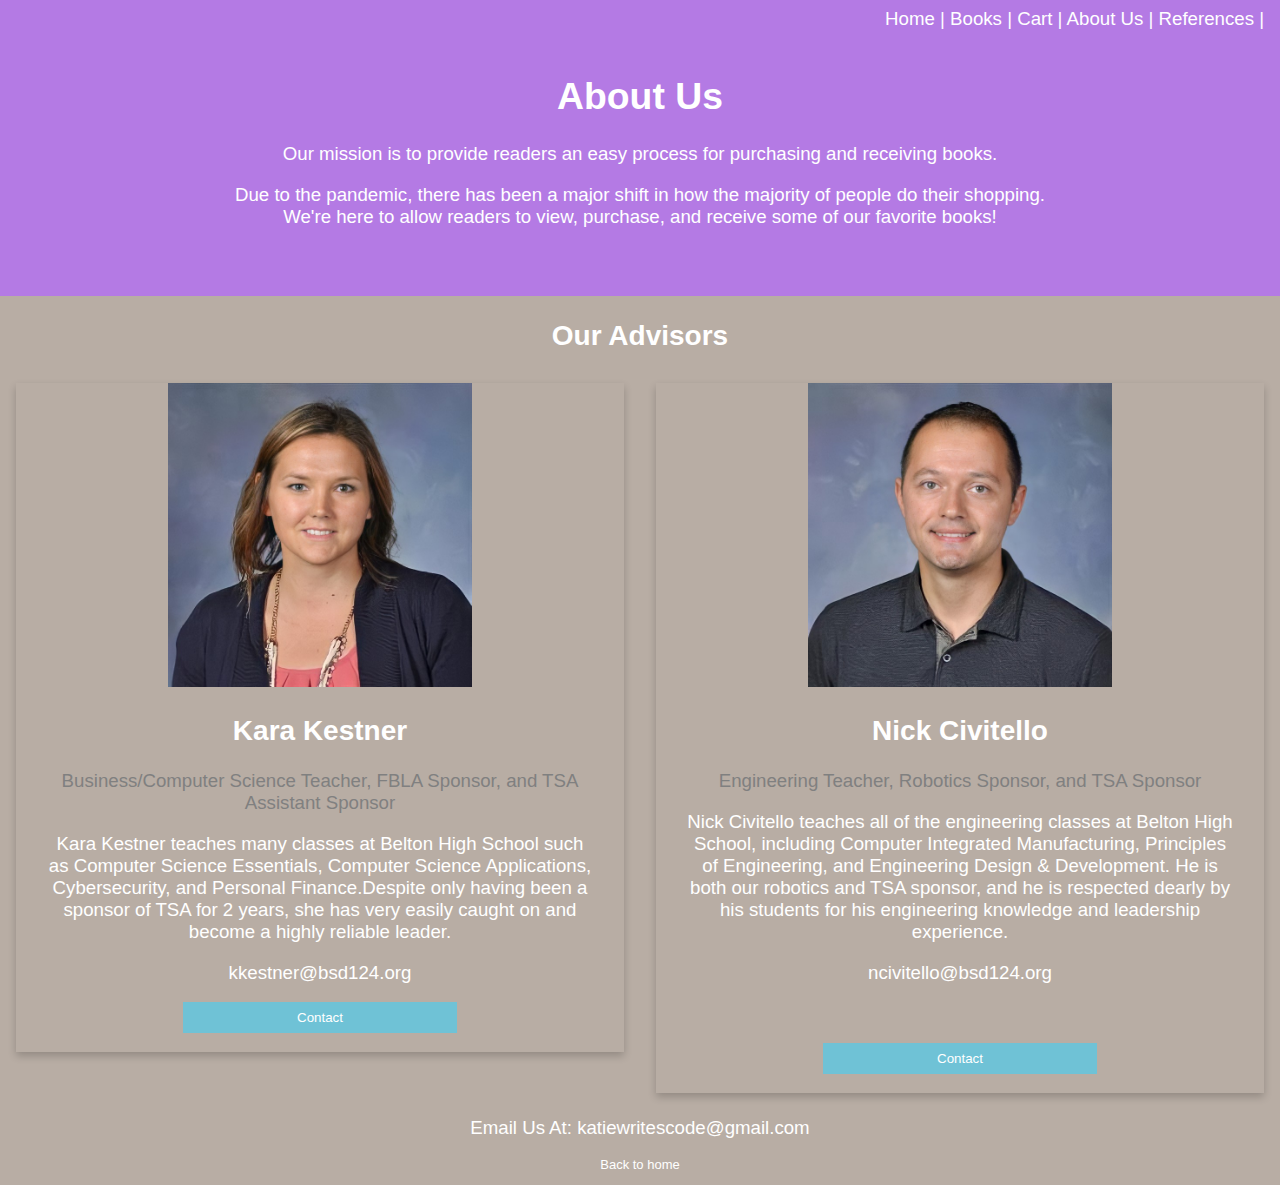
==== AboutUs.html @ bc301acf "Add files via upload" ====
<!DOCTYPE HTML>
<html>
<head>
<meta charset="utf-8" />
<title>About Us</title>
<link rel="stylesheet" type="text/css" href="style.css" />

    <!-- Navigation Bar -->
    <div class="container">
      <div class="bottom-left"></div>
      <div class="top-left"></div>
      <div class="top-right"><a href="index.html">Home | </a><a href="Books.html"> Books |</a><a href="Cart.html"> Cart |</a><a href="AboutUs.html"> About Us |</a> <a href="references.html">References |</a></div>
      <div class="bottom-right"></div>
      <div class="home-section">
       </div>
       </div>
       </head>
<body>

<div class="about-section">
    <h1>About Us</h1>
    <p>Our mission is to provide readers an easy process for purchasing and receiving books.</p>
    <p>Due to the pandemic, there has been a major shift in how the majority of people do their shopping.<br> We're here to allow readers to view, purchase, and receive some of our favorite books!</p>
  </div>
  
  <h2 style="text-align:center">Our Advisors</h2>
  <div class="row">
    
    <div class="column">
      <div class="card">
        <img src="kestner.jpg" alt="Kestner" style="width:50%"class="center">
        <div class="container">
          <h2>Kara Kestner</h2>
          <p class="title">Business/Computer Science Teacher, FBLA Sponsor, and TSA Assistant Sponsor</p>
          <p>Kara Kestner teaches many classes at Belton High School such as Computer Science Essentials, Computer Science Applications, Cybersecurity, and Personal Finance.Despite only having been a sponsor of TSA for 2 years, she has very easily caught on and become a highly reliable leader.</p>
          <p>kkestner@bsd124.org</p>
          <p><button class="button">Contact</button></p>
        </div>
      </div>
    </div>
  
    <div class="column">
      <div class="card">
        <img src="civ.jpg" alt="Civitello" style="width:50%"class="center">
        <div class="container">
          <h2>Nick Civitello</h2>
          <p class="title">Engineering Teacher, Robotics Sponsor, and TSA Sponsor</p>
          <p>Nick Civitello teaches all of the engineering classes at Belton High School, including Computer Integrated Manufacturing, Principles of Engineering, and Engineering Design & Development. He is both our robotics and TSA sponsor, and he is respected dearly by his students for his engineering knowledge and leadership experience. </p>
          <p>ncivitello@bsd124.org</p>
          &nbsp
          <p><button class="button">Contact</button></p>
        </div>
      </div>
    </div>
  
    <p>Email Us At: <a href="mailto:katiewritescode@gmail.com">katiewritescode@gmail.com</p></a>
    <p style="font-size: small; text-align: center"><a href="index.html">Back to home</a></p>

    
</body>
</html>
---- style.css ----
body {font-family:"Trebuchet MS", Helvetica, sans-serif;
   font-size: 14pt;
   background-color: #b8ada4;}
  
p {margin-left: 10pt;
   margin-right: 10pt;
   text-align: center;
   color: rgb(255, 255, 255);
   }

h1 {text-align:center;
   }

h2 {text-align:center;
    color: rgb(255, 255, 255);
   }

h3 {text-align:center;
   }
 

   /*Links*/
a {text-decoration: none;
   color: rgb(255, 255, 255);
  }
 
img {max-width: 100vw;
   max-height: 100vh;
   width:auto;
   }
 

   /* Container holding the image and the text */
.container {
   position: relative;
   text-align: center;
   color: rgb(255, 255, 255);
 }
 
 /* Bottom left text */
 .bottom-left {
   position: absolute;
   bottom: 8px;
   left: 16px;
 }
 
 /* Top left text */
 .top-left {
   position: absolute;
   top: 8px;
   left: 16px;
 }
 
 /* Top right text */
 .top-right {
   position: absolute;
   top: 8px;
   right: 16px;
 }
 
 /* Bottom right text */
 .bottom-right {
   position: absolute;
   bottom: 8px;
   right: 16px;
 }
 
 /* Centered text */
 .centered {
   position: absolute;
   top: 50%;
   left: 50%;
   transform: translate(-50%, -50%);
 }

   html, body {
      height: 100%;
      margin: 0;
      padding: 0;
      box-sizing: border-box;
  }


table   {width:65%;
   margin-left:auto;
   margin-right:auto;
   border-color:#332d2d;
   border-style:ridge;
   border-width:10px;}
 
.menu {text-align:center;
   width:60%;}
 
.menuicon   {width:23%;}
 
.menupipe   {width:1%;}
 
th      {color:white;
   background-color:rgb(111, 194, 214)}
 
tr.stripe   {background-color:#d8d8ce;}
 
td.bolder   {font-weight:bold;}
 
caption     {caption-side: bottom;
       font-style: serif;}
       

/*About Us Page*/
*, *:before, *:after {
box-sizing: inherit;
       }

.column {
         float: left;
         width: 50%;
         margin-bottom: 16px;
         padding: 0 8px;
       }

@media screen and (max-width: 650px) {
         .column {
           width: 100%;
           display: block;
         }
       }
       
.card {
         box-shadow: 0 4px 8px 0 rgba(0, 0, 0, 0.2);
         margin: 8px;
       }
       
.about-section {
         padding: 50px;
         text-align: center;
         background-color: rgb(180, 122, 228);
         color: rgb(255, 255, 255);
       }

.reference-section{
  padding: 50px;
  text-align: center;
  background-color: rgb(214, 163, 86);
  color: rgb(255, 255, 255);

}
.firstcart-section {
  padding: 50px;
  text-align: center;
  background-color: rgb(127, 196, 118);
  color: rgb(255, 255, 255);
}

.secondcart-section {
  padding: 50px;
  text-align: center;
  background-color: rgb(187, 216, 107);
  color: rgb(255, 255, 255);
}

       
       /*About Us Page*/
.container {
         padding: 0 16px;
         color: rgb(249, 237, 253);
       }
       
.container::after, .row::after {
         content: "";
         clear: both;
         display: table;
       }
       
.title {
         color: grey;
       }
       
.button {
         border: none;
         outline: 0;
         display: inline-block;
         padding: 8px;
         color: white;
         background-color: rgb(111, 194, 214);
         text-align: center;
         cursor: pointer;
         width: 50%;
       }

  .btn {
        border: none;
        outline: 0;
        display: inline-block;
        padding: 8px;
        color: white;
        background-color: rgb(111, 194, 214);
        text-align: center;
        cursor: pointer;
        width: 10%;
  }
       
.button:hover,.btn:hover {
         background-color: rgb(207, 90, 198);
       }

div {
      text-align: center;
      }
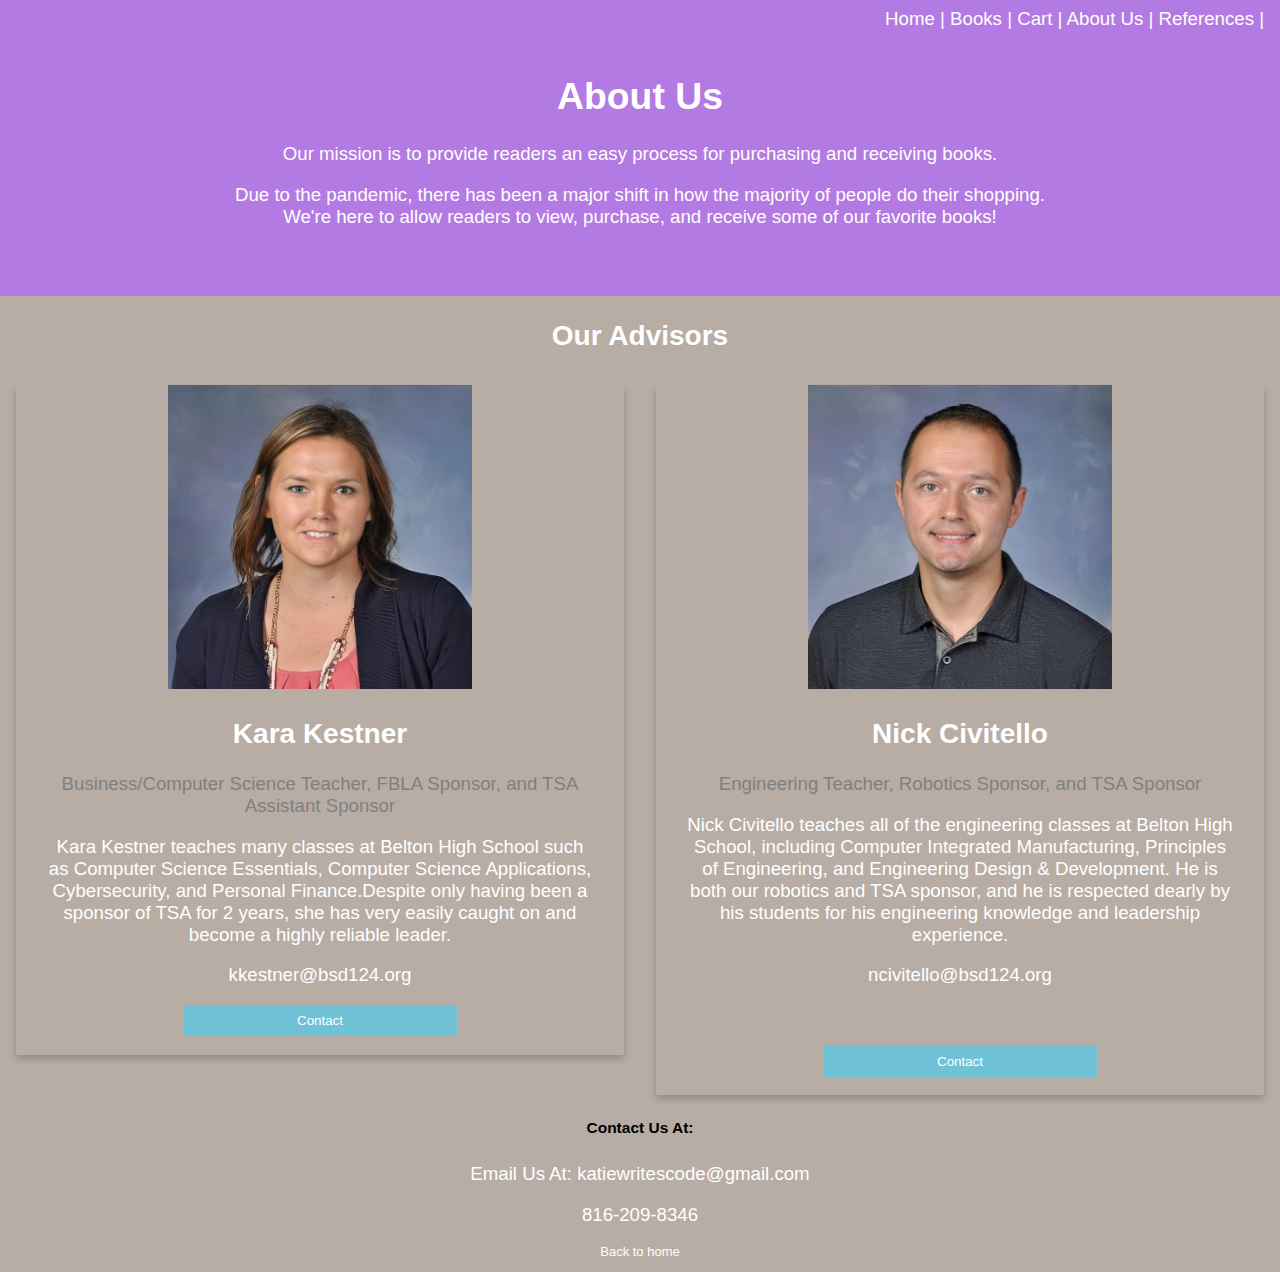
==== commit 023e50f9: "Update AboutUs.html" ====
--- a/AboutUs.html
+++ b/AboutUs.html
@@ -9,7 +9,7 @@
     <div class="container">
       <div class="bottom-left"></div>
       <div class="top-left"></div>
-      <div class="top-right"><a href="index.html">Home | </a><a href="Books.html"> Books |</a><a href="Cart.html"> Cart |</a><a href="AboutUs.html"> About Us |</a> <a href="references.html">References |</a></div>
+      <div class="top-right"><a href="index.html">Home | </a><a href="Books.html"> Books |</a><a href="Cart.html"> Cart |</a><a href="AboutUs.html"> About Us |</a> <a href="References.html">References |</a></div>
       <div class="bottom-right"></div>
       <div class="home-section">
        </div>
@@ -53,7 +53,9 @@
       </div>
     </div>
   
+      <h5>Contact Us At:</h5>
     <p>Email Us At: <a href="mailto:katiewritescode@gmail.com">katiewritescode@gmail.com</p></a>
+    <p>816-209-8346</p>
     <p style="font-size: small; text-align: center"><a href="index.html">Back to home</a></p>
 
     
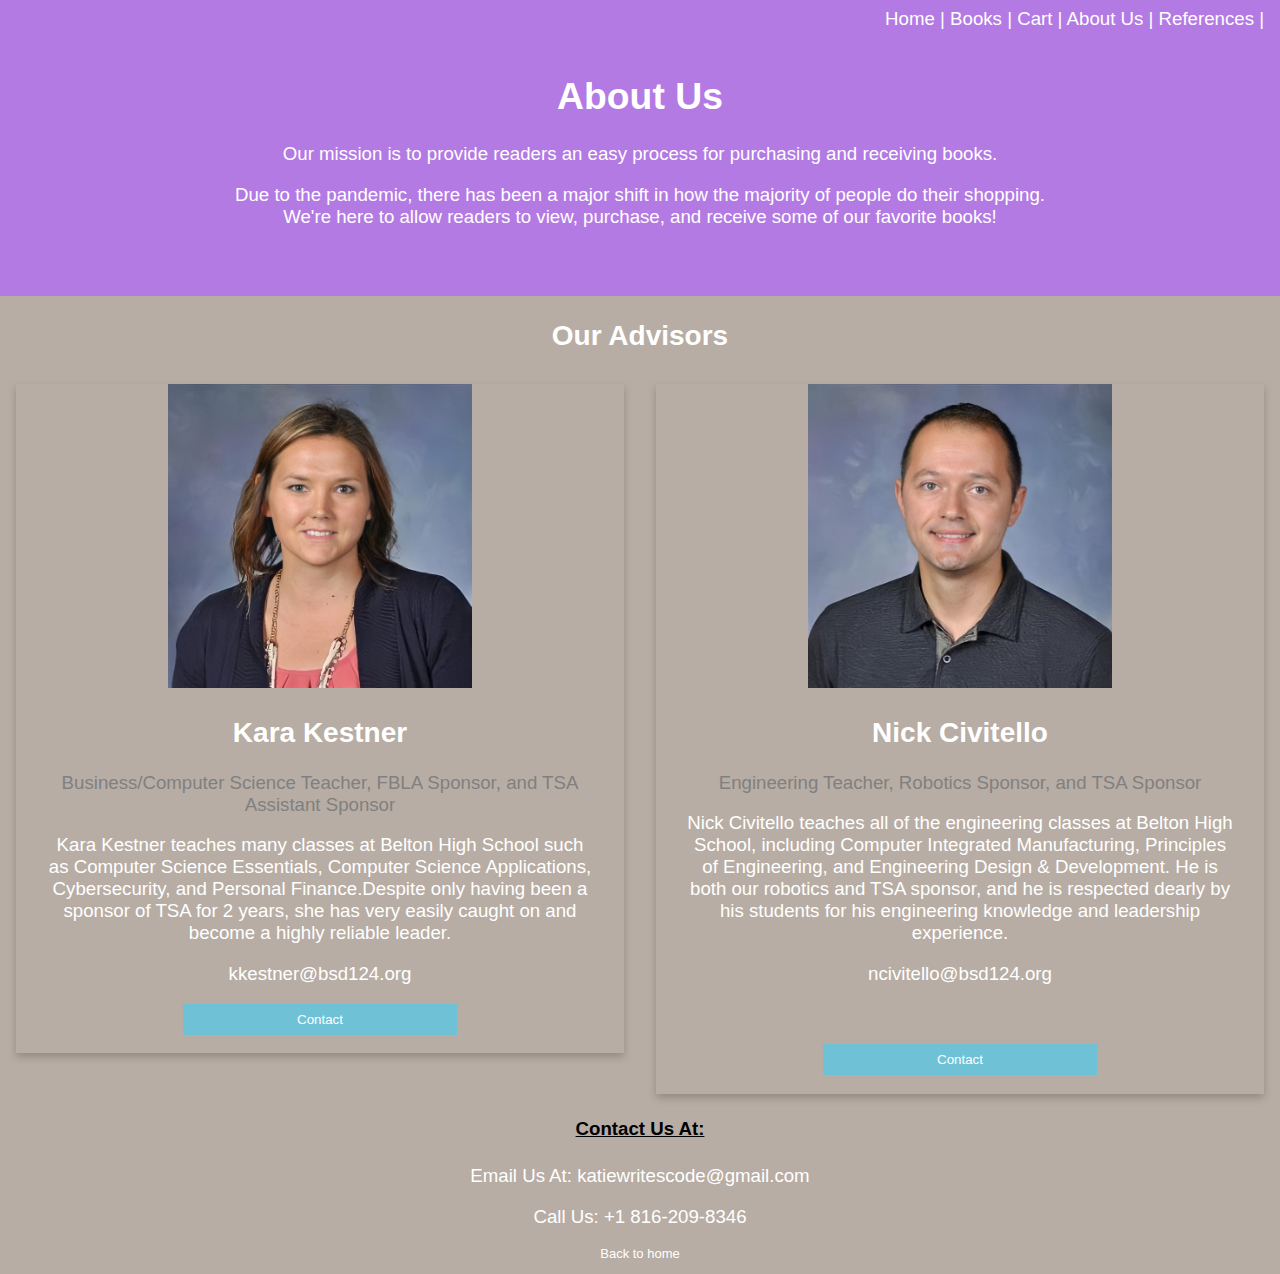
==== commit 24859326: "Update AboutUs.html" ====
--- a/AboutUs.html
+++ b/AboutUs.html
@@ -53,9 +53,9 @@
       </div>
     </div>
   
-      <h5>Contact Us At:</h5>
+      <u><h4>Contact Us At:</h4></u>
     <p>Email Us At: <a href="mailto:katiewritescode@gmail.com">katiewritescode@gmail.com</p></a>
-    <p>816-209-8346</p>
+    <p>Call Us: +1 816-209-8346</p>
     <p style="font-size: small; text-align: center"><a href="index.html">Back to home</a></p>
 
     
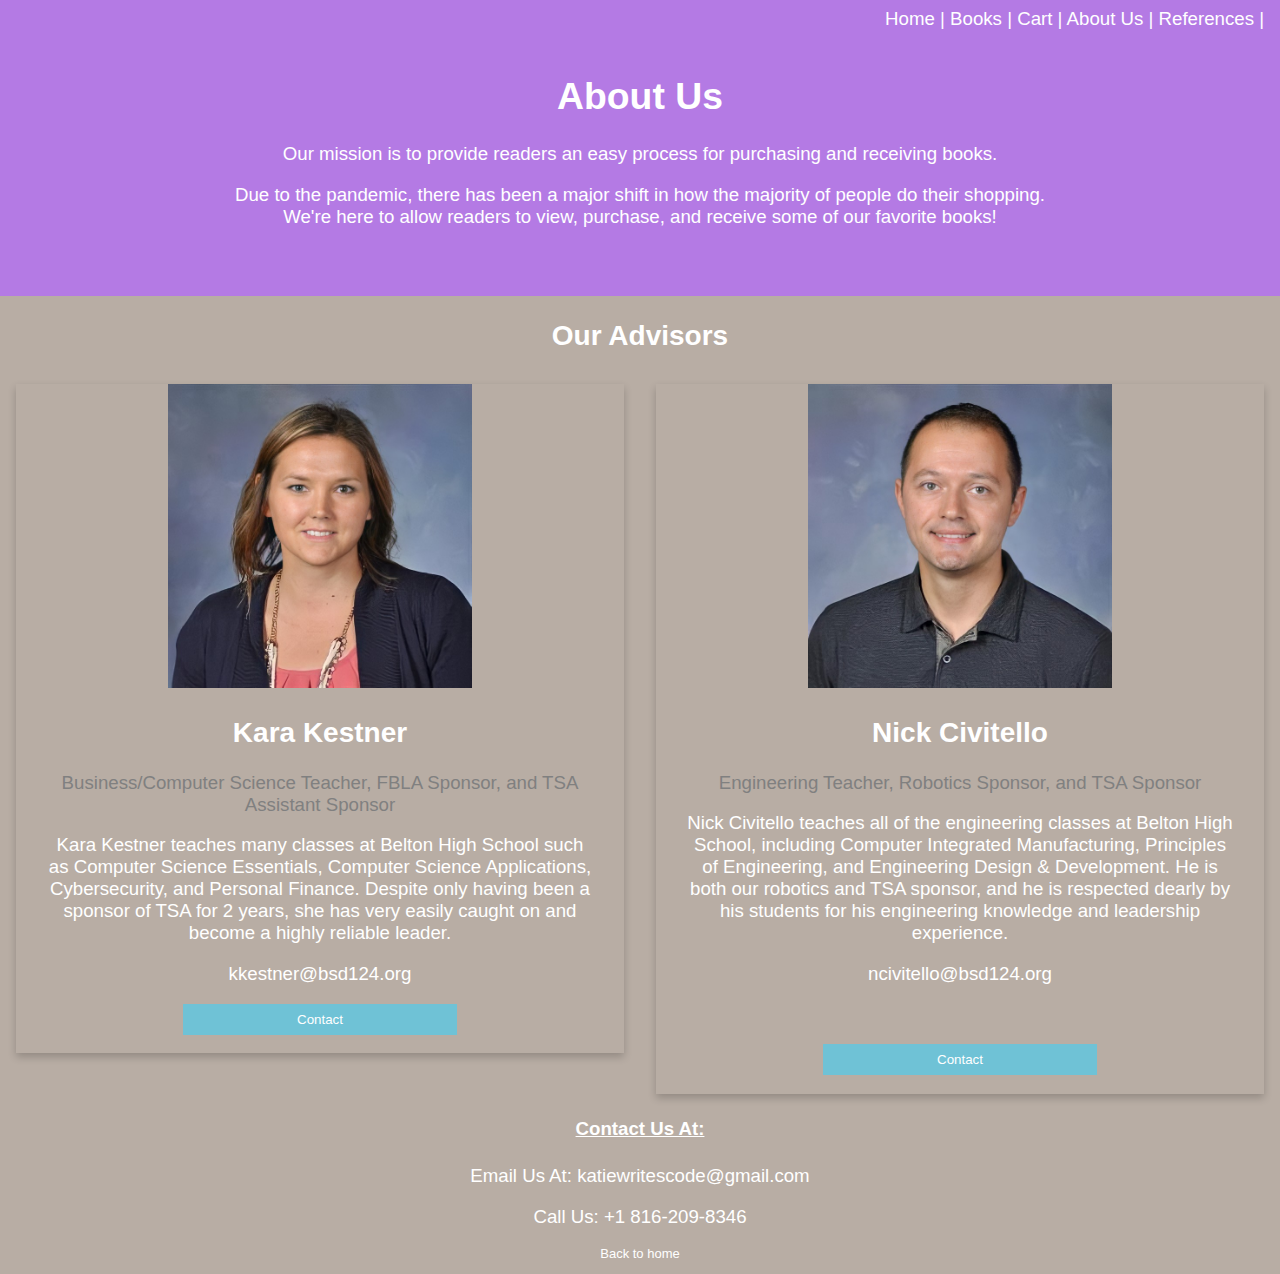
==== commit e1cd5bec: "Update AboutUs.html" ====
--- a/AboutUs.html
+++ b/AboutUs.html
@@ -32,7 +32,7 @@
         <div class="container">
           <h2>Kara Kestner</h2>
           <p class="title">Business/Computer Science Teacher, FBLA Sponsor, and TSA Assistant Sponsor</p>
-          <p>Kara Kestner teaches many classes at Belton High School such as Computer Science Essentials, Computer Science Applications, Cybersecurity, and Personal Finance.Despite only having been a sponsor of TSA for 2 years, she has very easily caught on and become a highly reliable leader.</p>
+          <p>Kara Kestner teaches many classes at Belton High School such as Computer Science Essentials, Computer Science Applications, Cybersecurity, and Personal Finance. Despite only having been a sponsor of TSA for 2 years, she has very easily caught on and become a highly reliable leader.</p>
           <p>kkestner@bsd124.org</p>
           <p><button class="button">Contact</button></p>
         </div>
--- a/style.css
+++ b/style.css
@@ -18,7 +18,13 @@
 h3 {text-align:center;
    }
  
-
+h4 {text-align:center;
+  color: rgb(255, 255, 255);
+   }
+
+u {color: rgb(255, 255, 255);
+}
+   
    /*Links*/
 a {text-decoration: none;
    color: rgb(255, 255, 255);
@@ -205,4 +211,4 @@
 
 div {
       text-align: center;
-      }+      }
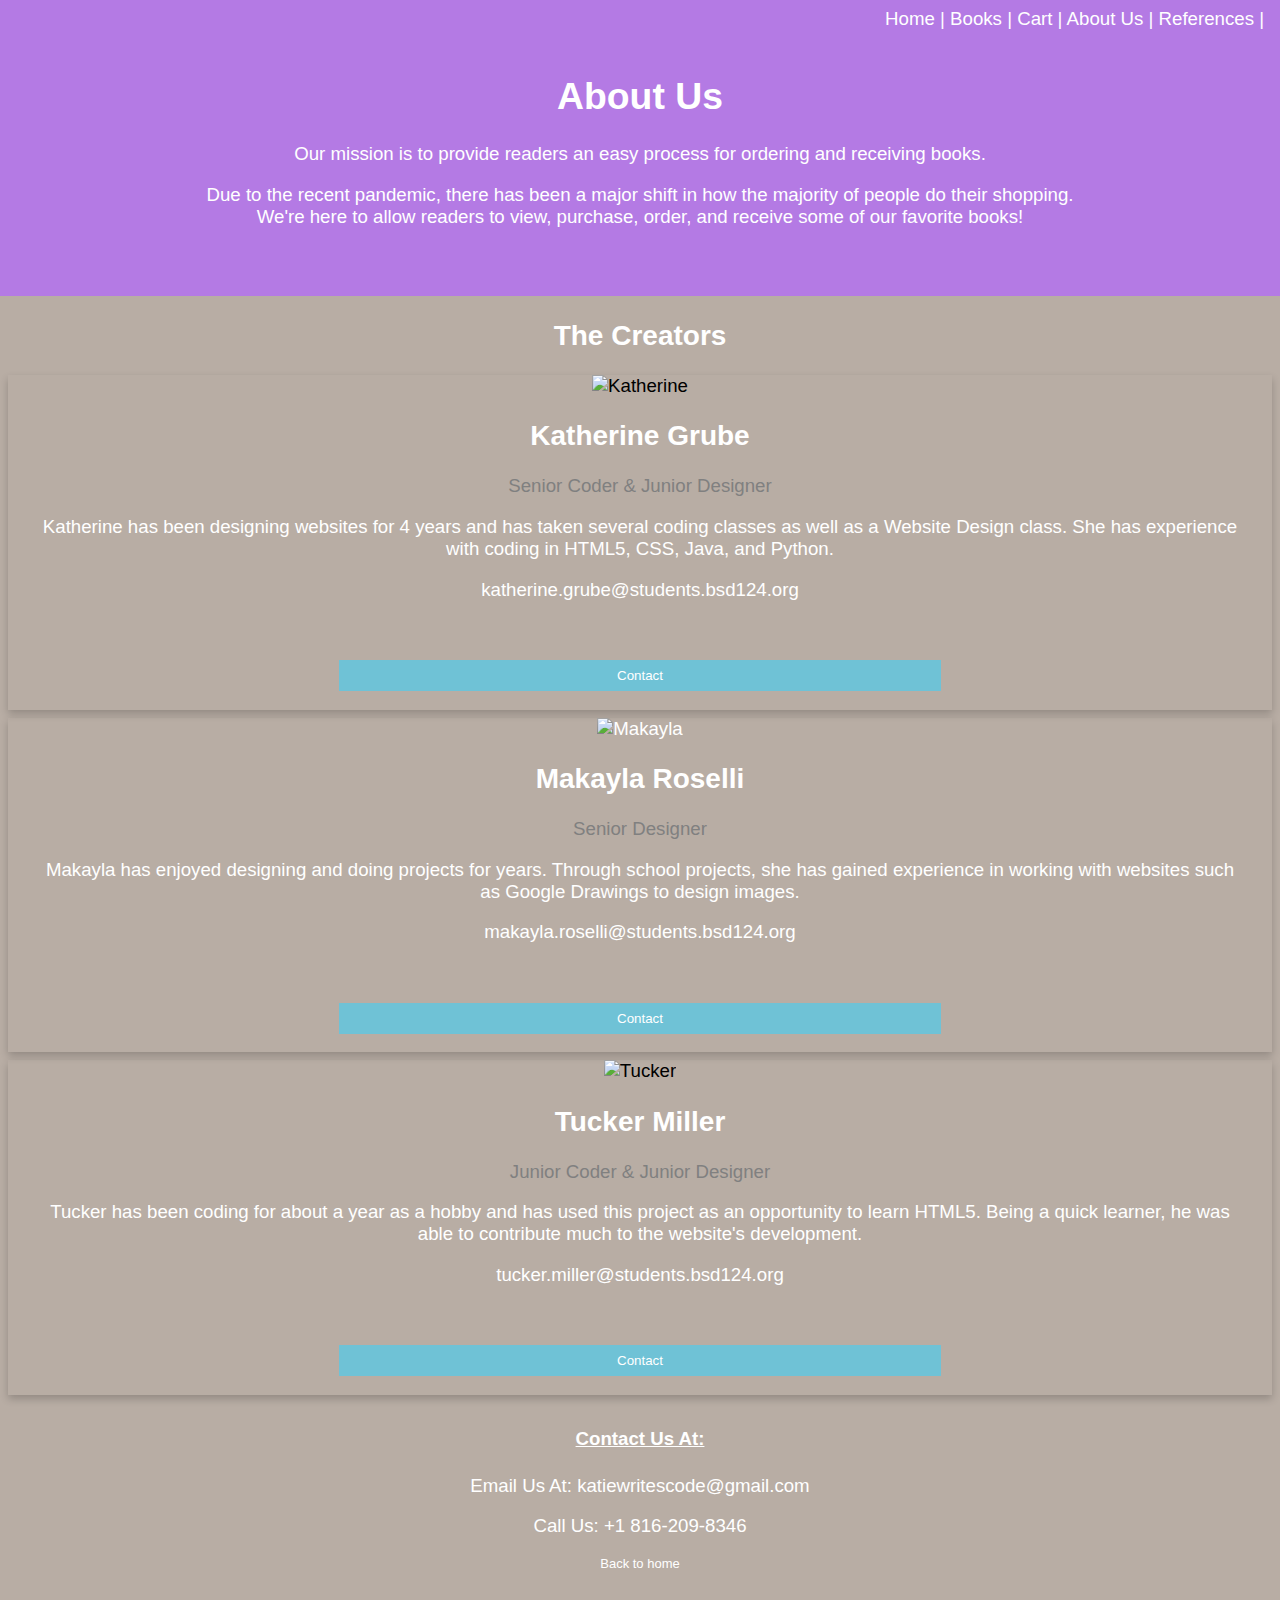
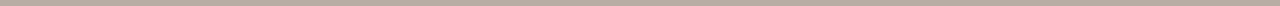
==== commit ed76dd79: "Update AboutUs.html" ====
--- a/AboutUs.html
+++ b/AboutUs.html
@@ -19,45 +19,69 @@
 
 <div class="about-section">
     <h1>About Us</h1>
-    <p>Our mission is to provide readers an easy process for purchasing and receiving books.</p>
-    <p>Due to the pandemic, there has been a major shift in how the majority of people do their shopping.<br> We're here to allow readers to view, purchase, and receive some of our favorite books!</p>
+    <p>Our mission is to provide readers an easy process for ordering and receiving books.</p>
+    <p>Due to the recent pandemic, there has been a major shift in how the majority of people do their shopping.<br> We're here to allow readers to view, purchase, order, and receive some of our favorite books!</p>
   </div>
   
-  <h2 style="text-align:center">Our Advisors</h2>
+  <h2 style="text-align:center">The Creators</h2>
   <div class="row">
     
-    <div class="column">
+    <div class="column2">
       <div class="card">
-        <img src="kestner.jpg" alt="Kestner" style="width:50%"class="center">
+        <img src="katherine.png" alt="Katherine" style="width:33%"class="center">
         <div class="container">
-          <h2>Kara Kestner</h2>
-          <p class="title">Business/Computer Science Teacher, FBLA Sponsor, and TSA Assistant Sponsor</p>
-          <p>Kara Kestner teaches many classes at Belton High School such as Computer Science Essentials, Computer Science Applications, Cybersecurity, and Personal Finance. Despite only having been a sponsor of TSA for 2 years, she has very easily caught on and become a highly reliable leader.</p>
-          <p>kkestner@bsd124.org</p>
-          <p><button class="button">Contact</button></p>
+          <h2>Katherine Grube</h2>
+          <p class="title">Senior Coder & Junior Designer</p>
+          <p>Katherine has been designing websites for 4 years and has taken several coding classes as well as a Website Design class. She has experience with coding in HTML5, CSS, Java, and Python.</p>
+          <p>katherine.grube@students.bsd124.org</p>
+          &nbsp
+          <p><a href="mailto:katherine.grube@students.bsd124.org"><button class="button">Contact</button></p>
+          </div>
+      </div>
+      </div>
+  
+    <div class="column2">
+      <div class="card">
+        <img src="makayla.png" alt="Makayla" style="width:33%"class="center">
+        <div class="container">
+          <h2>Makayla Roselli</h2>
+          <p class="title">Senior Designer</p>
+          <p>Makayla has enjoyed designing and doing projects for years. Through school projects, she has gained experience in working with websites such as Google Drawings to design images.</p>
+          <p>makayla.roselli@students.bsd124.org</p>
+          &nbsp
+          <p><a href="mailto:makayla.roselli@students.bsd124.org"><button class="button">Contact</button></p></a>
         </div>
-      </div>
     </div>
-  
-    <div class="column">
+    </div>
+
+    <div class="column2">
       <div class="card">
-        <img src="civ.jpg" alt="Civitello" style="width:50%"class="center">
+        <img src="tucker.png" alt="Tucker" style="width:33%"class="center">
         <div class="container">
-          <h2>Nick Civitello</h2>
-          <p class="title">Engineering Teacher, Robotics Sponsor, and TSA Sponsor</p>
-          <p>Nick Civitello teaches all of the engineering classes at Belton High School, including Computer Integrated Manufacturing, Principles of Engineering, and Engineering Design & Development. He is both our robotics and TSA sponsor, and he is respected dearly by his students for his engineering knowledge and leadership experience. </p>
-          <p>ncivitello@bsd124.org</p>
+          <h2>Tucker Miller</h2>
+          <p class="title">Junior Coder & Junior Designer</p>
+          <p>Tucker has been coding for about a year as a hobby and has used this project as an opportunity to learn HTML5. Being a quick learner, he was able to contribute much to the website's development.</p>
+          <p>tucker.miller@students.bsd124.org</p>
           &nbsp
-          <p><button class="button">Contact</button></p>
+          <p><a href="mailto:tucker.miller@students.bsd124.org"><button class="button">Contact</button></p></a>
         </div>
-      </div>
     </div>
+    </div>
+    </div>
+
+
+
+
+
+
+
+
   
       <u><h4>Contact Us At:</h4></u>
     <p>Email Us At: <a href="mailto:katiewritescode@gmail.com">katiewritescode@gmail.com</p></a>
     <p>Call Us: +1 816-209-8346</p>
     <p style="font-size: small; text-align: center"><a href="index.html">Back to home</a></p>
-
+&nbsp
     
 </body>
 </html>
--- a/style.css
+++ b/style.css
@@ -10,6 +10,15 @@
 
 h1 {text-align:center;
    }
+
+.reply-name {
+  text-align:right;
+}
+
+.reply-text {
+  text-align:right;
+  font-size:small;
+}
 
 h2 {text-align:center;
     color: rgb(255, 255, 255);
@@ -192,6 +201,19 @@
          cursor: pointer;
          width: 50%;
        }
+
+.otherbutton {
+  border: none;
+  outline: 0;
+  display: inline-block;
+  background-color: #3498DB;
+  color: white;
+  padding: 16px;
+  font-size: 16px;
+  text-align: center;
+  cursor: pointer;
+  width: 40%;
+}
 
   .btn {
         border: none;
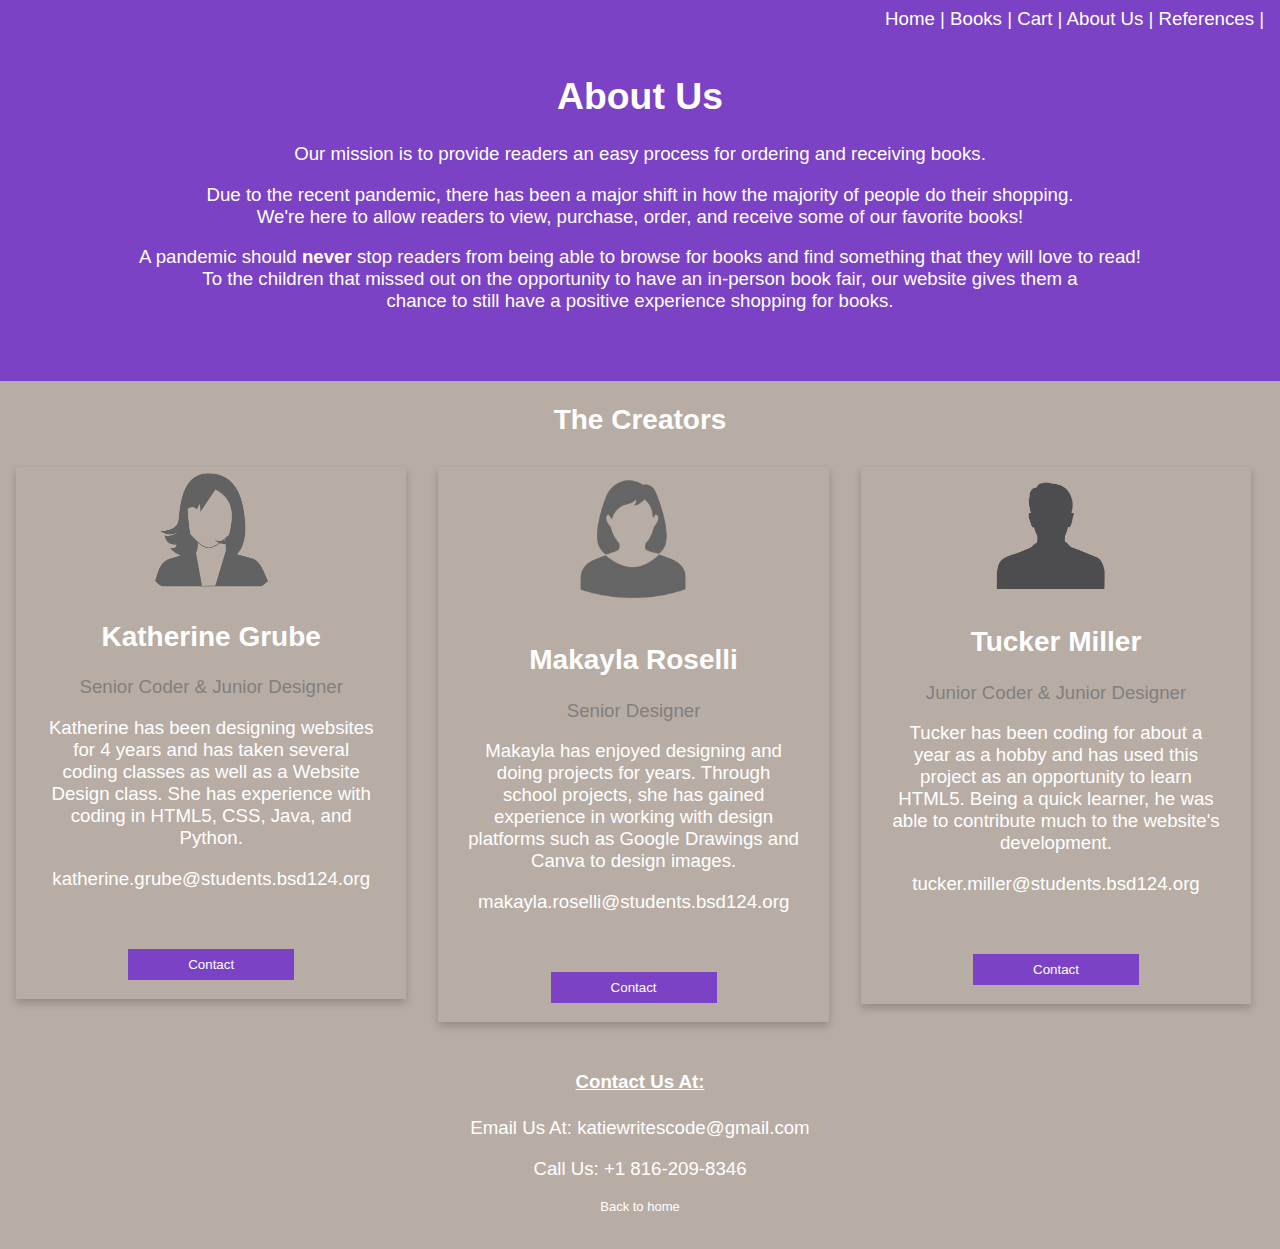
==== commit 755d2a55: "Update AboutUs.html" ====
--- a/AboutUs.html
+++ b/AboutUs.html
@@ -21,6 +21,7 @@
     <h1>About Us</h1>
     <p>Our mission is to provide readers an easy process for ordering and receiving books.</p>
     <p>Due to the recent pandemic, there has been a major shift in how the majority of people do their shopping.<br> We're here to allow readers to view, purchase, order, and receive some of our favorite books!</p>
+    <p>A pandemic should <b>never</b> stop readers from being able to browse for books and find something that they will love to read!<br>To the children that missed out on the opportunity to have an in-person book fair, our website gives them a <br>chance to still have a positive experience shopping for books.</p>
   </div>
   
   <h2 style="text-align:center">The Creators</h2>
@@ -28,25 +29,25 @@
     
     <div class="column2">
       <div class="card">
-        <img src="katherine.png" alt="Katherine" style="width:33%"class="center">
+        <img class="img2"img2 src="katherine.png" alt="Katherine" style="width:33%"class="center">
         <div class="container">
           <h2>Katherine Grube</h2>
           <p class="title">Senior Coder & Junior Designer</p>
           <p>Katherine has been designing websites for 4 years and has taken several coding classes as well as a Website Design class. She has experience with coding in HTML5, CSS, Java, and Python.</p>
           <p>katherine.grube@students.bsd124.org</p>
           &nbsp
-          <p><a href="mailto:katherine.grube@students.bsd124.org"><button class="button">Contact</button></p>
+          <p><a href="mailto:katherine.grube@students.bsd124.org"><button class="button">Contact</button></p></a>
           </div>
       </div>
       </div>
   
     <div class="column2">
       <div class="card">
-        <img src="makayla.png" alt="Makayla" style="width:33%"class="center">
+        <img class="img2"img2 src="makayla.png" alt="Makayla" style="width:33%"class="center">
         <div class="container">
           <h2>Makayla Roselli</h2>
           <p class="title">Senior Designer</p>
-          <p>Makayla has enjoyed designing and doing projects for years. Through school projects, she has gained experience in working with websites such as Google Drawings to design images.</p>
+          <p>Makayla has enjoyed designing and doing projects for years. Through school projects, she has gained experience in working with design platforms such as Google Drawings and Canva to design images.</p>
           <p>makayla.roselli@students.bsd124.org</p>
           &nbsp
           <p><a href="mailto:makayla.roselli@students.bsd124.org"><button class="button">Contact</button></p></a>
@@ -56,7 +57,7 @@
 
     <div class="column2">
       <div class="card">
-        <img src="tucker.png" alt="Tucker" style="width:33%"class="center">
+        <img class="img2"img2 src="tucker.png" alt="Tucker" style="width:33%"class="center">
         <div class="container">
           <h2>Tucker Miller</h2>
           <p class="title">Junior Coder & Junior Designer</p>
--- a/style.css
+++ b/style.css
@@ -111,7 +111,7 @@
 .menupipe   {width:1%;}
  
 th      {color:white;
-   background-color:rgb(111, 194, 214)}
+   background-color:rgb(123, 66, 197)}
  
 tr.stripe   {background-color:#d8d8ce;}
  
@@ -133,6 +133,13 @@
          padding: 0 8px;
        }
 
+.column2 {
+        float: left;
+        width: 33%;
+        margin-bottom: 16px;
+        padding: 0 8px;
+      }
+
 @media screen and (max-width: 650px) {
          .column {
            width: 100%;
@@ -148,28 +155,21 @@
 .about-section {
          padding: 50px;
          text-align: center;
-         background-color: rgb(180, 122, 228);
+         background-color: rgb(123, 66, 197);
          color: rgb(255, 255, 255);
        }
 
-.reference-section{
-  padding: 50px;
-  text-align: center;
-  background-color: rgb(214, 163, 86);
-  color: rgb(255, 255, 255);
-
-}
 .firstcart-section {
   padding: 50px;
   text-align: center;
-  background-color: rgb(127, 196, 118);
+  background-color: rgb(123, 66, 197);
   color: rgb(255, 255, 255);
 }
 
 .secondcart-section {
   padding: 50px;
   text-align: center;
-  background-color: rgb(187, 216, 107);
+  background-color: rgb(123, 66, 197);
   color: rgb(255, 255, 255);
 }
 
@@ -186,6 +186,48 @@
          display: table;
        }
        
+
+
+       .dropbtn {
+        background-color: rgb(123, 66, 197);
+        color: white;
+        padding: 16px;
+        font-size: 16px;
+        border: none;
+        cursor: pointer;
+      }
+      
+      .dropbtn:hover, .dropbtn:focus {
+        background-color: rgb(123, 66, 197);
+      }
+      
+      .dropdown {
+        position: relative;
+        display: inline-block;
+      }
+      
+      .dropdown-content {
+        display: none;
+        position: absolute;
+        background-color: #f1f1f1;
+        min-width: 160px;
+        overflow: auto;
+        box-shadow: 0px 8px 16px 0px rgba(0,0,0,0.2);
+        z-index: 1;
+      }
+      
+      .dropdown-content a {
+        color: black;
+        padding: 12px 16px;
+        text-decoration: none;
+        display: block;
+      }
+      
+      .dropdown a:hover {background-color: #ddd;}
+      
+      .show {display: block;}
+
+
 .title {
          color: grey;
        }
@@ -196,7 +238,7 @@
          display: inline-block;
          padding: 8px;
          color: white;
-         background-color: rgb(111, 194, 214);
+         background-color: rgb(123, 66, 197);
          text-align: center;
          cursor: pointer;
          width: 50%;
@@ -206,7 +248,7 @@
   border: none;
   outline: 0;
   display: inline-block;
-  background-color: #3498DB;
+  background-color: rgb(123, 66, 197);
   color: white;
   padding: 16px;
   font-size: 16px;
@@ -221,14 +263,14 @@
         display: inline-block;
         padding: 8px;
         color: white;
-        background-color: rgb(111, 194, 214);
+        background-color: rgb(123, 66, 197);
         text-align: center;
         cursor: pointer;
         width: 10%;
   }
        
 .button:hover,.btn:hover {
-         background-color: rgb(207, 90, 198);
+         background-color: rgb(199, 173, 60);
        }
 
 div {
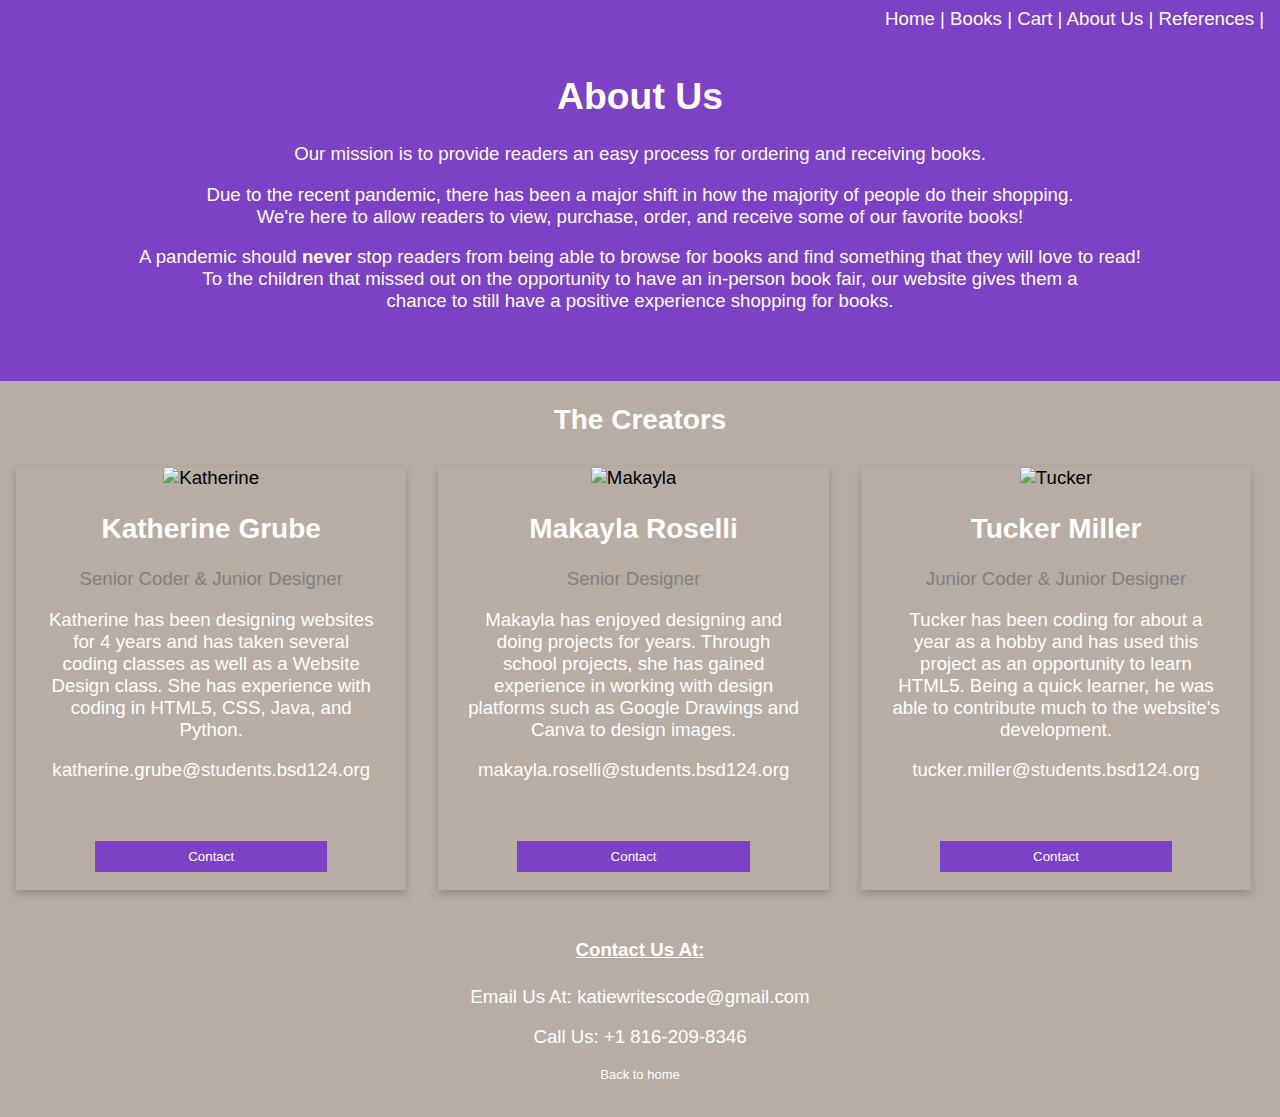
==== commit 64b412db: "Update AboutUs.html" ====
--- a/AboutUs.html
+++ b/AboutUs.html
@@ -29,7 +29,7 @@
     
     <div class="column2">
       <div class="card">
-        <img class="img2"img2 src="katherine.png" alt="Katherine" style="width:33%"class="center">
+        <img class="img2"img2 src="katherine1.png" alt="Katherine" style="width:33%"class="center">
         <div class="container">
           <h2>Katherine Grube</h2>
           <p class="title">Senior Coder & Junior Designer</p>
@@ -43,7 +43,7 @@
   
     <div class="column2">
       <div class="card">
-        <img class="img2"img2 src="makayla.png" alt="Makayla" style="width:33%"class="center">
+        <img class="img2"img2 src="makayla1.png" alt="Makayla" style="width:33%"class="center">
         <div class="container">
           <h2>Makayla Roselli</h2>
           <p class="title">Senior Designer</p>
@@ -57,7 +57,7 @@
 
     <div class="column2">
       <div class="card">
-        <img class="img2"img2 src="tucker.png" alt="Tucker" style="width:33%"class="center">
+        <img class="img2"img2 src="tucker1.png" alt="Tucker" style="width:33%"class="center">
         <div class="container">
           <h2>Tucker Miller</h2>
           <p class="title">Junior Coder & Junior Designer</p>
--- a/style.css
+++ b/style.css
@@ -43,7 +43,19 @@
    max-height: 100vh;
    width:auto;
    }
- 
+
+
+.img2 {width:150px;
+  height:100px;
+    }
+ 
+.img3 {width:100px;
+      height:100px;
+        }
+     
+.img4 {width: 700px;
+        height: 550px;
+        }
 
    /* Container holding the image and the text */
 .container {
@@ -241,7 +253,7 @@
          background-color: rgb(123, 66, 197);
          text-align: center;
          cursor: pointer;
-         width: 50%;
+         width: 70%;
        }
 
 .otherbutton {
